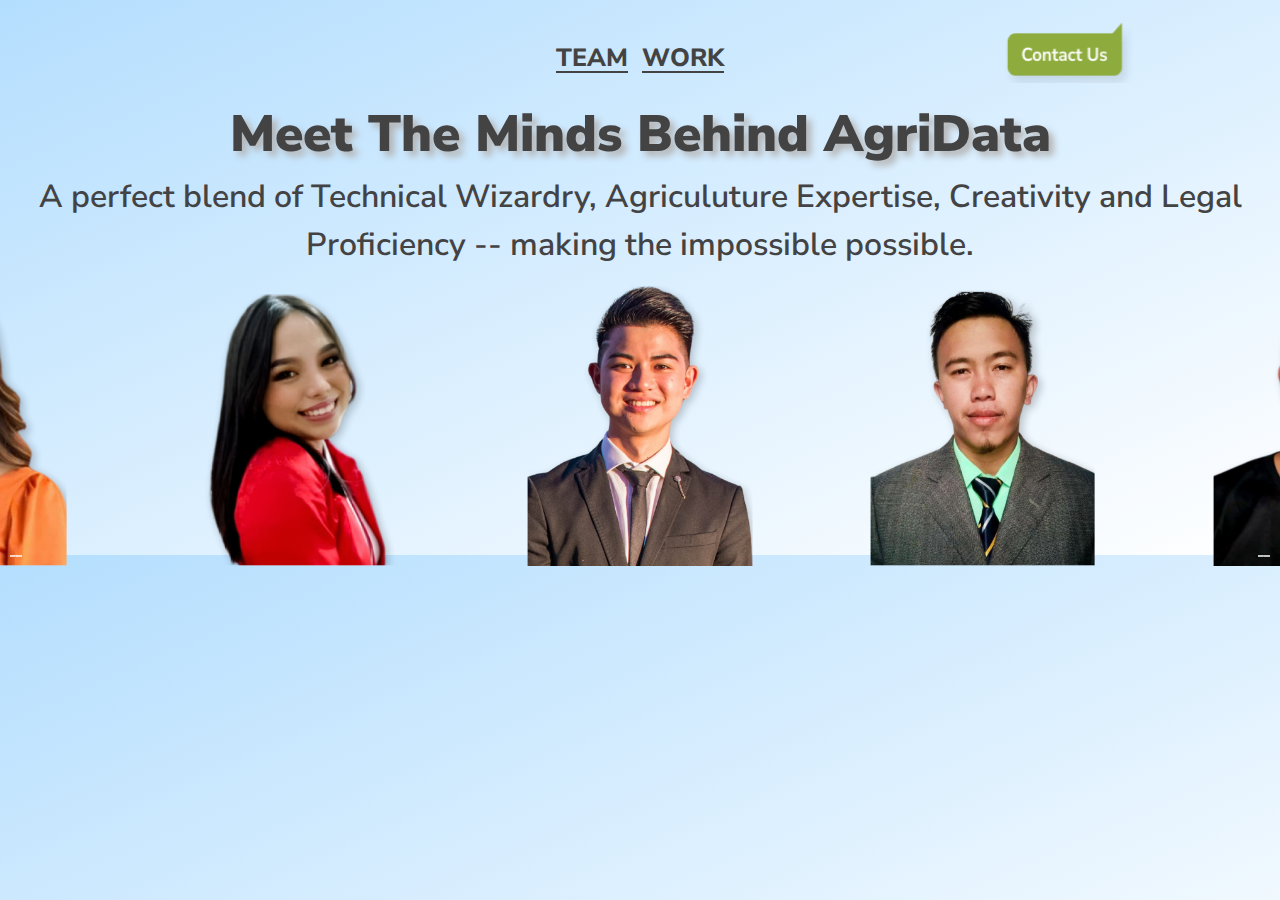
==== team.html @ 3b5f15b8 "Team Page half done" ====
<!DOCTYPE html>
<html lang="en">
  <head>
    <meta charset="UTF-8" />
    <meta http-equiv="X-UA-Compatible" content="IE=edge" />
    <meta name="viewport" content="width=device-width, initial-scale=1.0" />
    <title>AgriData Team Page</title>
    <link rel="preconnect" href="https://fonts.gstatic.com" />
    <link
      href="https://fonts.googleapis.com/css2?family=Nunito+Sans:ital,wght@0,200;0,300;0,400;0,600;0,700;0,800;0,900;1,200;1,300;1,400;1,600;1,700;1,800;1,900&display=swap"
      rel="stylesheet"
    />
    <link
      rel="stylesheet"
      href="https://maxcdn.bootstrapcdn.com/bootstrap/4.0.0/css/bootstrap.min.css"
      integrity="sha384-Gn5384xqQ1aoWXA+058RXPxPg6fy4IWvTNh0E263XmFcJlSAwiGgFAW/dAiS6JXm"
      crossorigin="anonymous"
    />
    <link rel="stylesheet" href="css/team.css" />
    <link rel="stylesheet" href="css/flickity.css" />
  </head>
  <body>
    <div class="header">
      <button class="col-2">
        <a href="index.html"
          ><img src="img/header/Agridata Logo 1.png" alt=""
        /></a>
      </button>
      <div class="tewohead" style="">
        <a href="">TEAM</a>
        <a href="work.html">WORK</a>
      </div>
      <button class="col-2">
        <img src="img/Header/Group 10.png" alt="" />
      </button>
    </div>
    <h1>Meet The Minds Behind AgriData</h1>
    <p>
      A perfect blend of Technical Wizardry, Agriculuture Expertise, Creativity
      and Legal Proficiency -- making the impossible possible.
    </p>
    <div class="carousel" data-flickity='{ "wrapAround": true }'>
      <div class="carousel-cell">
        <button><img src="img/Team/6 4.png" alt="" /></button>
      </div>
      <div class="carousel-cell">
        <button><img src="img/Team/2 7.png" alt="" /></button>
      </div>
      <div class="carousel-cell">
        <button><img src="img/Team/3 7.png" alt="" /></button>
      </div>
      <div class="carousel-cell">
        <button><img src="img/Team/4 6.png" alt="" /></button>
      </div>
      <div class="carousel-cell">
        <button><img src="img/Team/5 5 (1)_auto_x2.png" alt="" /></button>
      </div>
    </div>

    <script src="js/flickity.pkgd.js"></script>
    <script
      src="https://code.jquery.com/jquery-3.2.1.slim.min.js"
      integrity="sha384-KJ3o2DKtIkvYIK3UENzmM7KCkRr/rE9/Qpg6aAZGJwFDMVNA/GpGFF93hXpG5KkN"
      crossorigin="anonymous"
    ></script>
    <script
      src="https://cdnjs.cloudflare.com/ajax/libs/popper.js/1.12.9/umd/popper.min.js"
      integrity="sha384-ApNbgh9B+Y1QKtv3Rn7W3mgPxhU9K/ScQsAP7hUibX39j7fakFPskvXusvfa0b4Q"
      crossorigin="anonymous"
    ></script>
    <script
      src="https://maxcdn.bootstrapcdn.com/bootstrap/4.0.0/js/bootstrap.min.js"
      integrity="sha384-JZR6Spejh4U02d8jOt6vLEHfe/JQGiRRSQQxSfFWpi1MquVdAyjUar5+76PVCmYl"
      crossorigin="anonymous"
    ></script>
  </body>
</html>
---- css/team.css ----
body {
  font-family: "Nunito Sans";
  background-image: linear-gradient(to bottom right, #b4defe, white);
  color: #444344;
  display: flex;
  text-align: center;
  flex-direction: column;
}
.header {
  justify-content: space-between;
  display: flex;
  padding-left: 10%;
  padding-right: 10%;
  margin-top: 20px;
  margin-bottom: 20px;
}
.header button {
  border: transparent;
  background: transparent;
}
.header img {
  height: auto;
}
h1 {
  font-size: 2.8vw;
  font-weight: 900;
  color: #444344;
  text-shadow: 5px 5px 7px #b3b3b3;
}
h2 {
  font-weight: 900;
  text-shadow: 5px 5px 7px #b3b3b3;
  font-size: 2vw;
}
h3 {
  font-size: 1.5vw;
  font-weight: 600;
  color: #444344;
}
h4 {
  font-size: 1.4vw;
}
h5 {
  font-size: 2vw;
  font-weight: 600;
}
h6 {
  font-size: 1vw;
}
p {
  font-size: 1.3vw;
  font-weight: 600;
}
a {
  font-size: 25px;
  font-weight: 800;

  text-decoration: underline;
  text-underline-offset: 5px;
  color: #444344;
  padding-left: 5px;
  padding-right: 5px;
}
@media (max-width: 1800px) {
  h1 {
    font-size: 4vw;
  }
  h2 {
    font-size: 3.2vw;
  }
  h3 {
    font-size: 2.7vw;
  }
  h4 {
    font-size: 2.6vw;
  }
  h5 {
    font-size: 3.2vw;
  }
  h6 {
    font-size: 2.2vw;
  }
  p {
    font-size: 2.5vw;
  }
}
.tewohead {
  padding-top: 20px;
}
@media (max-width: 830px) {
  a {
    font-size: 2.5vw;
  }
  .tewohead {
    padding-top: 15px;
  }
}
@media (max-width: 650px) {
  a {
    font-size: 2.5vw;
  }
  .tewohead {
    padding-top: 5px;
  }
}
@media (max-width: 400px) {
  a {
    font-size: 2.5vw;
  }
  .tewohead {
    padding-top: 0px;
  }
}
@media (max-width: 998px) {
  .header {
    padding-right: 13%;
  }
  .header img {
    width: 150%;
  }
}
@media (max-width: 780px) {
  .header {
    padding-right: 10%;
  }
  .header img {
    width: 150%;
  }
}
@media (max-width: 600px) {
  .header {
    padding-right: 10%;
  }
  .header img {
    width: 170%;
  }
}
@media (max-width: 500px) {
  .header {
    padding-right: 10%;
  }
  .header img {
    width: 230%;
  }
}
@media (max-width: 400px) {
  .header {
    padding-right: 10%;
  }
  .header img {
    width: 270%;
  }
}
.carousel {
  background: transparent;
}

.carousel-cell {
  width: 26%;
  height: 30%;
  margin-right: 10px;
  background: transparent;
  border-radius: 5px;
  counter-increment: carousel-cell;
}

/* cell number */
.carousel-cell:before {
  display: block;
  text-align: center;
  content: counter();
  line-height: 300px;
  font-size: 80px;
  color: transparent;
}
.carousel-cell img {
  width: 70%;
}
.carousel-cell button {
  border: transparent;
  background: transparent;
}
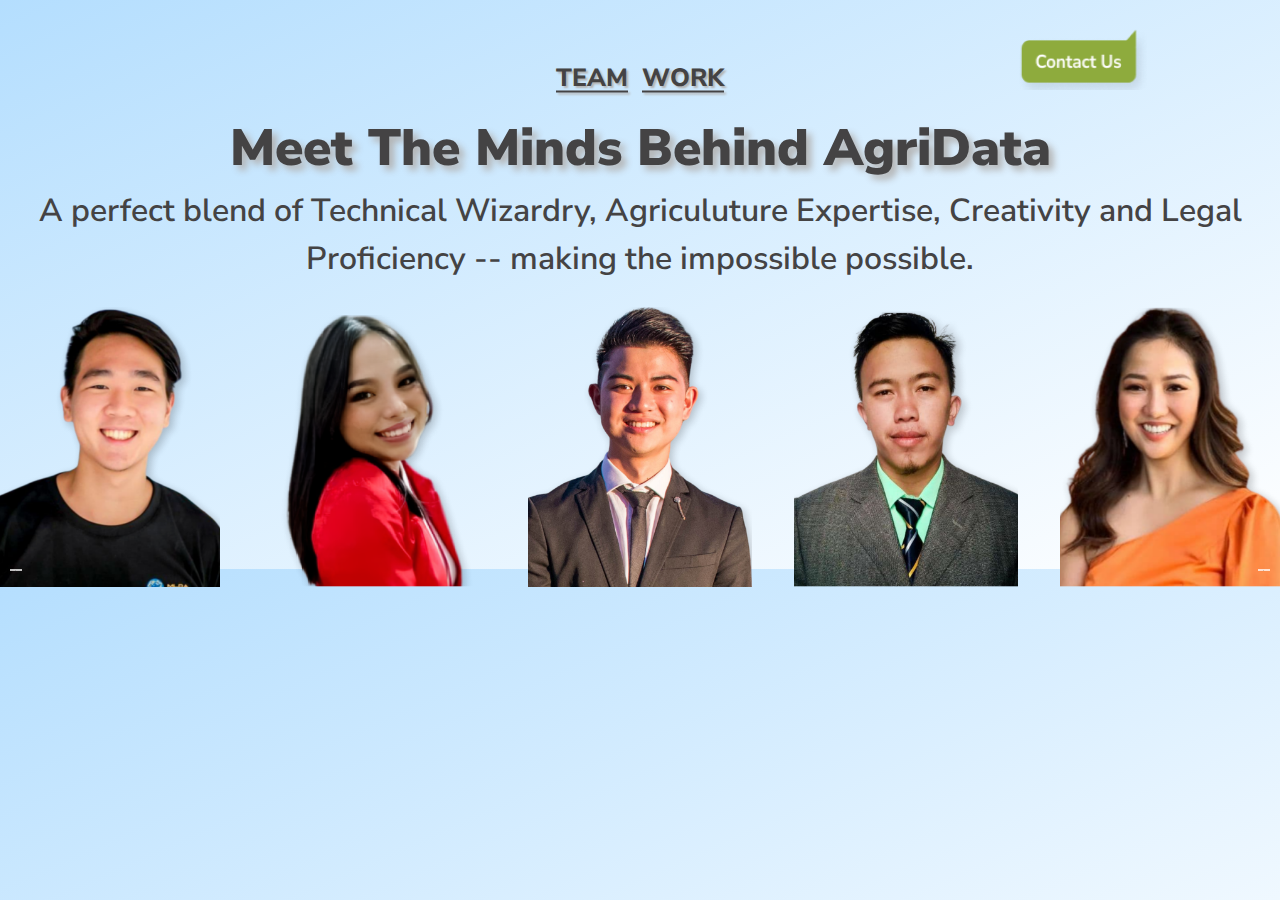
==== commit f3046dfc: "contact us modal left" ====
--- a/team.html
+++ b/team.html
@@ -21,16 +21,28 @@
   </head>
   <body>
     <div class="header">
-      <button class="col-2">
+      <button
+        type="button"
+        class="btn btn-info btn-lg"
+        data-toggle="modal"
+        data-target="#my"
+        class="col-2"
+      >
         <a href="index.html"
           ><img src="img/header/Agridata Logo 1.png" alt=""
         /></a>
       </button>
-      <div class="tewohead" style="">
-        <a href="">TEAM</a>
+      <div class="tewohead" style="col-6">
+        <a href="team.html">TEAM</a>
         <a href="work.html">WORK</a>
       </div>
-      <button class="col-2">
+      <button
+        type="button"
+        class="btn btn-info btn-lg"
+        data-toggle="modal"
+        data-target="#my"
+        class="col-2"
+      >
         <img src="img/Header/Group 10.png" alt="" />
       </button>
     </div>
@@ -39,24 +51,254 @@
       A perfect blend of Technical Wizardry, Agriculuture Expertise, Creativity
       and Legal Proficiency -- making the impossible possible.
     </p>
+    <div class="modal fade" id="my" role="dialog">
+      <div class="modal-dialog">
+        <!-- Modal content-->
+        <div class="modal-content">
+          <div class="modal-header">
+            <button type="button" class="close" data-dismiss="modal">
+              &times;
+            </button>
+          </div>
+          <div class="modal-body">
+            <div></div>
+            <h2></h2>
+            <h3></h3>
+            <p></p>
+            <p></p>
+          </div>
+          <div class="modal-footer">
+            <button type="button" class="btn btn-default" data-dismiss="modal">
+              Close
+            </button>
+          </div>
+        </div>
+      </div>
+    </div>
+    <div class="modal fade" id="myModal" role="dialog">
+      <div class="modal-dialog">
+        <!-- Modal content-->
+        <div class="modal-content">
+          <div class="modal-header">
+            <button type="button" class="close" data-dismiss="modal">
+              &times;
+            </button>
+          </div>
+          <div class="modal-body">
+            <div><img src="img/Team/6 4.png" alt="" /></div>
+            <h2>Matthew Johnny Kulai</h2>
+            <h3>Business and Brand Developer</h3>
+            <p>
+              Matthew is the founder of Hinsou Farm. Growing up in a humble home
+              surrounded by nature, Matt eventually found a passion for
+              agriculture and became a young agropreneur. He specializes in
+              organic produce and manages avocado, sacha inchi and ginger
+              plantation.
+            </p>
+            <p>
+              He also oversees a process centre for sacha inchi oil. Matt was a
+              graduate of Swansea University, with a Bachelor’s degree in
+              Materials Engineeering.
+            </p>
+          </div>
+          <div class="modal-footer">
+            <button type="button" class="btn btn-default" data-dismiss="modal">
+              Close
+            </button>
+          </div>
+        </div>
+      </div>
+    </div>
+    <div class="modal fade" id="myModa" role="dialog">
+      <div class="modal-dialog">
+        <!-- Modal content-->
+        <div class="modal-content">
+          <div class="modal-header">
+            <button type="button" class="close" data-dismiss="modal">
+              &times;
+            </button>
+          </div>
+          <div class="modal-body">
+            <div><img src="img/Team/2 7.png" alt="" /></div>
+            <h2>Mohd Nazri Bin Mohammad Ali</h2>
+            <h3>Operations Manager / PR</h3>
+            <p>
+              Nazri’s knowledge and skills in agriculture were influenced by
+              being a 3rd generation ginger planter starting off from his
+              grandparents. With this, he gained vast experiences with
+              traditional farming and grew his connections with people
+              especially other farmers, which is why he is suited as a lead in
+              ground operations.
+            </p>
+            <p>
+              He holds a credential in E-Business and has previously worked as a
+              manager for DJ Enterprise, a logistic company that delivers goods
+              around Sabah.
+            </p>
+          </div>
+          <div class="modal-footer">
+            <button type="button" class="btn btn-default" data-dismiss="modal">
+              Close
+            </button>
+          </div>
+        </div>
+      </div>
+    </div>
+    <div class="modal fade" id="myMod" role="dialog">
+      <div class="modal-dialog">
+        <!-- Modal content-->
+        <div class="modal-content">
+          <div class="modal-header">
+            <button type="button" class="close" data-dismiss="modal">
+              &times;
+            </button>
+          </div>
+          <div class="modal-body">
+            <div><img src="img/Team/4 6.png" alt="" /></div>
+            <h2>Marissa Johnny Kulai</h2>
+            <h3>Legal Advisor</h3>
+            <p>
+              With a degree in LLB (Hons) from UK and a Barrister-at-Law
+              (Lincoln’s Inn) (London), Marissa is currently working as a Legal
+              Assistant at J T Kulai and Co. Law Firm. She supports senior
+              partners with legal research, conduct client interviews and
+              document drafting. She is also aiding in both civil & criminal
+              cases. With her legal expertise, she is a big support for managing
+              AriData’s legal concerns.
+            </p>
+            <p>
+              Marissa is one of the owners of Heart Bit E-ECP, a heart treatment
+              centre.
+            </p>
+          </div>
+          <div class="modal-footer">
+            <button type="button" class="btn btn-default" data-dismiss="modal">
+              Close
+            </button>
+          </div>
+        </div>
+      </div>
+    </div>
+    <div class="modal fade" id="myMo" role="dialog">
+      <div class="modal-dialog">
+        <!-- Modal content-->
+        <div class="modal-content">
+          <div class="modal-header">
+            <button type="button" class="close" data-dismiss="modal">
+              &times;
+            </button>
+          </div>
+          <div class="modal-body">
+            <div><img src="img/Team/3 7.png" alt="" /></div>
+            <h2>Jun Kaih Wong</h2>
+            <h3>Full Stack Developer</h3>
+            <p>
+              Currently studying as a 3rd year student in the one of the world’s
+              reputable universities, Nanyang Technological University
+              Singapore, Jun Kaih’s tech skills are showcased in AgriData’s app.
+            </p>
+            <p>
+              With a degree in Electrical and Electronics Engineering, he is the
+              Head of Operations at Machine Learning and Data Analytics@EEE at
+              present. He had also built a robotic systems at Garage@EEE,
+              Automation and Innovation Intern at Bollore Logistics and
+              Transport.
+            </p>
+          </div>
+          <div class="modal-footer">
+            <button type="button" class="btn btn-default" data-dismiss="modal">
+              Close
+            </button>
+          </div>
+        </div>
+      </div>
+    </div>
+    <div class="modal fade" id="myM" role="dialog">
+      <div class="modal-dialog">
+        <!-- Modal content-->
+        <div class="modal-content">
+          <div class="modal-header">
+            <button type="button" class="close" data-dismiss="modal">
+              &times;
+            </button>
+          </div>
+          <div class="modal-body">
+            <div><img src="img/Team/5 5 (1)_auto_x2.png" alt="" /></div>
+            <h2>Natasha Granada</h2>
+            <h3>UI/UX Designer, Social Media Manager</h3>
+            <p>
+              Having a passion for arts ever since she was a kid, Natasha
+              fully-immersed herself in digital arts through doing Social Media
+              Management as her business. Graphic designing, Logo-making,
+              website designing, content creation -- she does it all. Her
+              creativity skills also contributes to Agridata through her UI/UX
+              Designer role.
+            </p>
+            <p>
+              Her previous job was in the aviation industry, worked as a flight
+              attendant for almost 6 years.
+            </p>
+          </div>
+          <div class="modal-footer">
+            <button type="button" class="btn btn-default" data-dismiss="modal">
+              Close
+            </button>
+          </div>
+        </div>
+      </div>
+    </div>
     <div class="carousel" data-flickity='{ "wrapAround": true }'>
       <div class="carousel-cell">
-        <button><img src="img/Team/6 4.png" alt="" /></button>
-      </div>
-      <div class="carousel-cell">
-        <button><img src="img/Team/2 7.png" alt="" /></button>
-      </div>
-      <div class="carousel-cell">
-        <button><img src="img/Team/3 7.png" alt="" /></button>
-      </div>
-      <div class="carousel-cell">
-        <button><img src="img/Team/4 6.png" alt="" /></button>
-      </div>
-      <div class="carousel-cell">
-        <button><img src="img/Team/5 5 (1)_auto_x2.png" alt="" /></button>
-      </div>
-    </div>
-
+        <button
+          type="button"
+          class="btn btn-info btn-lg"
+          data-toggle="modal"
+          data-target="#myModal"
+        >
+          <img src="img/Team/6 4.png" alt="" />
+        </button>
+      </div>
+      <div class="carousel-cell">
+        <button
+          type="button"
+          class="btn btn-info btn-lg"
+          data-toggle="modal"
+          data-target="#myModa"
+        >
+          <img src="img/Team/2 7.png" alt="" />
+        </button>
+      </div>
+      <div class="carousel-cell">
+        <button
+          type="button"
+          class="btn btn-info btn-lg"
+          data-toggle="modal"
+          data-target="#myMod"
+        >
+          <img src="img/Team/4 6.png" alt="" />
+        </button>
+      </div>
+      <div class="carousel-cell">
+        <button
+          type="button"
+          class="btn btn-info btn-lg"
+          data-toggle="modal"
+          data-target="#myMo"
+        >
+          <img src="img/Team/3 7.png" alt="" />
+        </button>
+      </div>
+      <div class="carousel-cell">
+        <button
+          type="button"
+          class="btn btn-info btn-lg"
+          data-toggle="modal"
+          data-target="#myM"
+        >
+          <img src="img/Team/5 5 (1)_auto_x2.png" alt="" />
+        </button>
+      </div>
+    </div>
     <script src="js/flickity.pkgd.js"></script>
     <script
       src="https://code.jquery.com/jquery-3.2.1.slim.min.js"
--- a/css/team.css
+++ b/css/team.css
@@ -31,11 +31,12 @@
   font-weight: 900;
   text-shadow: 5px 5px 7px #b3b3b3;
   font-size: 2vw;
+  color: black;
 }
 h3 {
   font-size: 1.5vw;
   font-weight: 600;
-  color: #444344;
+  color: #8eab3d;
 }
 h4 {
   font-size: 1.4vw;
@@ -60,6 +61,20 @@
   color: #444344;
   padding-left: 5px;
   padding-right: 5px;
+  text-shadow: 2px 2px 2px #b3b3b3;
+}
+a:hover {
+  color: #444344;
+}
+@media (max-width: 1800px) {
+  .header .btn {
+    width: 15%;
+  }
+}
+@media (max-width: 1800px) {
+  .header .tewohead {
+    transform: translateY(25%);
+  }
 }
 @media (max-width: 1800px) {
   h1 {
@@ -156,7 +171,7 @@
 }
 
 .carousel-cell {
-  width: 26%;
+  width: 20%;
   height: 30%;
   margin-right: 10px;
   background: transparent;
@@ -174,9 +189,50 @@
   color: transparent;
 }
 .carousel-cell img {
-  width: 70%;
+  width: 100%;
 }
 .carousel-cell button {
   border: transparent;
   background: transparent;
 }
+.carousel-cell button:hover {
+  background: transparent;
+}
+.carousel-cell:hover {
+  background: transparent;
+}
+.btn:hover {
+  background: transparent;
+}
+.modal-content {
+  background: #b4defe;
+  width: 150%;
+  left: -25%;
+}
+
+@media (max-width: 800px) {
+  .modal-content {
+    width: 100%;
+
+    left: 4%;
+  }
+  .modal-content img {
+    width: 70%;
+  }
+}
+@media (max-width: 600px) {
+  .carousel-cell {
+    width: 40%;
+  }
+  .carousel-cell img {
+    width: 100%;
+  }
+  .modal-content {
+    width: 80%;
+
+    left: 10%;
+  }
+  .modal-content img {
+    width: 50%;
+  }
+}
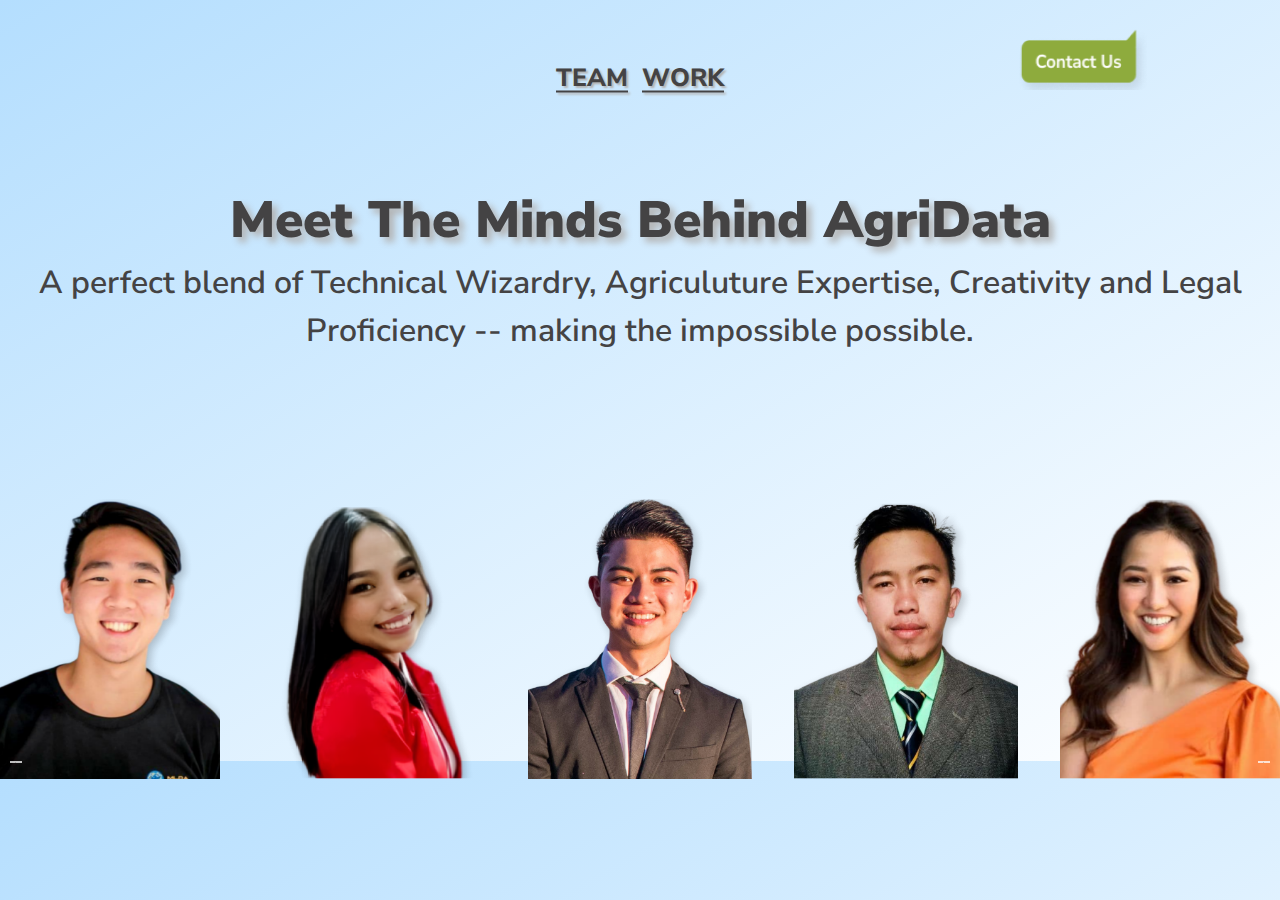
==== commit 059e4c27: "Ig Embed left" ====
--- a/team.html
+++ b/team.html
@@ -46,11 +46,19 @@
         <img src="img/Header/Group 10.png" alt="" />
       </button>
     </div>
+    <br />
+    <br />
+    <br />
     <h1>Meet The Minds Behind AgriData</h1>
     <p>
       A perfect blend of Technical Wizardry, Agriculuture Expertise, Creativity
       and Legal Proficiency -- making the impossible possible.
     </p>
+    <br />
+    <br />
+    <br />
+    <br />
+    <br />
     <div class="modal fade" id="my" role="dialog">
       <div class="modal-dialog">
         <!-- Modal content-->
@@ -60,12 +68,52 @@
               &times;
             </button>
           </div>
-          <div class="modal-body">
-            <div></div>
-            <h2></h2>
-            <h3></h3>
-            <p></p>
-            <p></p>
+          <div
+            style="
+              background-color: white;
+              width: 130%;
+              left: -15%;
+              border-radius: 20px;
+              box-shadow: 2px 2px 4px #b3b3b3;
+            "
+            class="modal-body"
+          >
+            <div style="text-align: left">
+              <h2 style="color: #8eab3d">HELLO THERE!</h2>
+              <p>We care about MAKING AN IMPACT and we care about YOU!</p>
+            </div>
+            <div style="text-align: left; flex-direction: row; display: flex">
+              <div style="width: 50%; padding: 1%">
+                <h3>Join for Internship</h3>
+                <p>
+                  Send us your CV and we’ll let you know how you can contribute
+                  to AgriData making the change
+                </p>
+                <p>people@agridataportal .com</p>
+              </div>
+              <div style="width: 50%; padding: 1%">
+                <h3>Any inquiries?</h3>
+                <p>
+                  For any questions, feedbacks or anything you want to tell us,
+                  don’t hesitate to contact us here!
+                </p>
+                <div style="width: 20%">
+                  <p>contactus@agridataportal .com</p>
+                </div>
+              </div>
+            </div>
+            <div
+              style="
+                display: flex;
+                flex-direction: row;
+                justify-content: space-between;
+              "
+              class="container .imgr"
+            >
+              <a href=""><img src="img/Group 113.png" alt="" /></a>
+              <a href=""><img src="img/Group 111.png" alt="" /></a>
+              <a href=""><img src="img/Group 109.png" alt="" /></a>
+            </div>
           </div>
           <div class="modal-footer">
             <button type="button" class="btn btn-default" data-dismiss="modal">
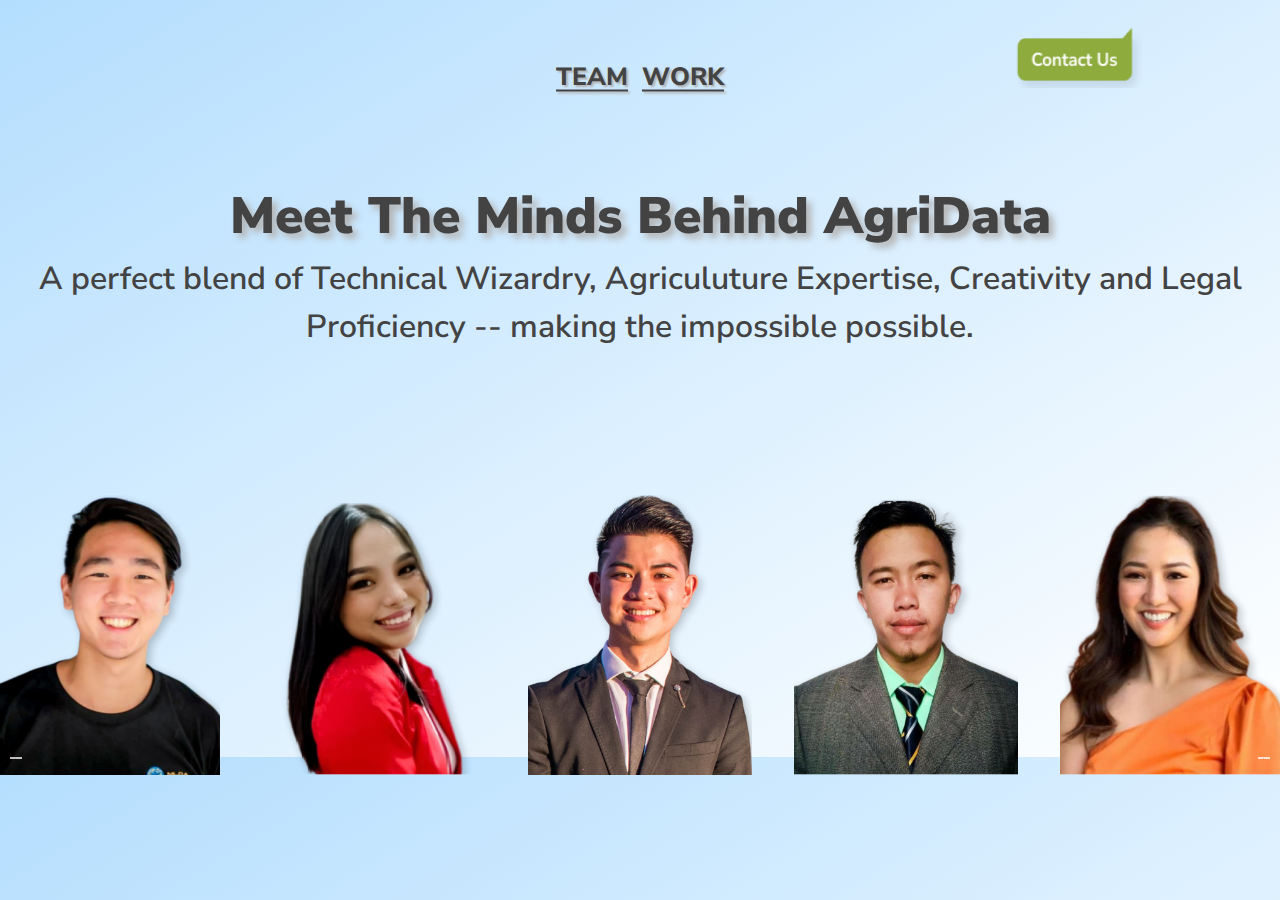
==== commit 22a58009: "trial" ====
--- a/team.html
+++ b/team.html
@@ -1,367 +1,320 @@
 <!DOCTYPE html>
 <html lang="en">
-  <head>
-    <meta charset="UTF-8" />
-    <meta http-equiv="X-UA-Compatible" content="IE=edge" />
-    <meta name="viewport" content="width=device-width, initial-scale=1.0" />
-    <title>AgriData Team Page</title>
-    <link rel="preconnect" href="https://fonts.gstatic.com" />
-    <link
-      href="https://fonts.googleapis.com/css2?family=Nunito+Sans:ital,wght@0,200;0,300;0,400;0,600;0,700;0,800;0,900;1,200;1,300;1,400;1,600;1,700;1,800;1,900&display=swap"
-      rel="stylesheet"
-    />
-    <link
-      rel="stylesheet"
-      href="https://maxcdn.bootstrapcdn.com/bootstrap/4.0.0/css/bootstrap.min.css"
-      integrity="sha384-Gn5384xqQ1aoWXA+058RXPxPg6fy4IWvTNh0E263XmFcJlSAwiGgFAW/dAiS6JXm"
-      crossorigin="anonymous"
-    />
-    <link rel="stylesheet" href="css/team.css" />
-    <link rel="stylesheet" href="css/flickity.css" />
-  </head>
-  <body>
-    <div class="header">
-      <button
-        type="button"
-        class="btn btn-info btn-lg"
-        data-toggle="modal"
-        data-target="#my"
-        class="col-2"
-      >
-        <a href="index.html"
-          ><img src="img/header/Agridata Logo 1.png" alt=""
-        /></a>
-      </button>
-      <div class="tewohead" style="col-6">
-        <a href="team.html">TEAM</a>
-        <a href="work.html">WORK</a>
-      </div>
-      <button
-        type="button"
-        class="btn btn-info btn-lg"
-        data-toggle="modal"
-        data-target="#my"
-        class="col-2"
-      >
-        <img src="img/Header/Group 10.png" alt="" />
-      </button>
-    </div>
-    <br />
-    <br />
-    <br />
-    <h1>Meet The Minds Behind AgriData</h1>
-    <p>
-      A perfect blend of Technical Wizardry, Agriculuture Expertise, Creativity
-      and Legal Proficiency -- making the impossible possible.
-    </p>
-    <br />
-    <br />
-    <br />
-    <br />
-    <br />
-    <div class="modal fade" id="my" role="dialog">
-      <div class="modal-dialog">
-        <!-- Modal content-->
-        <div class="modal-content">
-          <div class="modal-header">
-            <button type="button" class="close" data-dismiss="modal">
-              &times;
-            </button>
-          </div>
-          <div
-            style="
+
+<head>
+  <meta charset="UTF-8" />
+  <meta http-equiv="X-UA-Compatible" content="IE=edge" />
+  <meta name="viewport" content="width=device-width, initial-scale=1.0" />
+  <title>AgriData Team Page</title>
+  <link rel="preconnect" href="https://fonts.gstatic.com" />
+  <link
+    href="https://fonts.googleapis.com/css2?family=Nunito+Sans:ital,wght@0,200;0,300;0,400;0,600;0,700;0,800;0,900;1,200;1,300;1,400;1,600;1,700;1,800;1,900&display=swap"
+    rel="stylesheet" />
+  <link rel="stylesheet" href="https://maxcdn.bootstrapcdn.com/bootstrap/4.0.0/css/bootstrap.min.css"
+    integrity="sha384-Gn5384xqQ1aoWXA+058RXPxPg6fy4IWvTNh0E263XmFcJlSAwiGgFAW/dAiS6JXm" crossorigin="anonymous" />
+  <link rel="stylesheet" href="css/team.css" />
+  <link rel="stylesheet" href="css/flickity.css" />
+</head>
+
+<body>
+  <div class="header">
+    <button type="button" class="btn" data-toggle="modal" data-target="#my" class="col-2">
+      <a href="index.html"><img src="img/header/Agridata Logo 1.png" alt="" /></a>
+    </button>
+    <div class="tewohead" style="col-6">
+      <a href="team.html">TEAM</a>
+      <a href="work.html">WORK</a>
+    </div>
+    <button type="button" class="btn" data-toggle="modal" data-target="#my" class="col-2">
+      <img src="img/Header/Group 10.png" alt="" />
+    </button>
+  </div>
+  <br />
+  <br />
+  <br />
+  <h1>Meet The Minds Behind AgriData</h1>
+  <p>
+    A perfect blend of Technical Wizardry, Agriculuture Expertise, Creativity
+    and Legal Proficiency -- making the impossible possible.
+  </p>
+  <br />
+  <br />
+  <br />
+  <br />
+  <br />
+  <div class="modal fade" id="my" role="dialog">
+    <div class="modal-dialog">
+      <!-- Modal content-->
+      <div class="modal-content">
+        <div class="modal-header">
+          <button style="
+                border-radius: 100px;
+                transform: translateY(115%);
+                z-index: 1;
+              " type="button" class="close" data-dismiss="modal">
+            &times;
+          </button>
+        </div>
+        <div style="
               background-color: white;
               width: 130%;
               left: -15%;
               border-radius: 20px;
               box-shadow: 2px 2px 4px #b3b3b3;
-            "
-            class="modal-body"
-          >
-            <div style="text-align: left">
-              <h2 style="color: #8eab3d">HELLO THERE!</h2>
-              <p>We care about MAKING AN IMPACT and we care about YOU!</p>
+            " class="modal-body">
+          <div style="text-align: left">
+            <h2 style="color: #8eab3d">HELLO THERE!</h2>
+            <p>We care about MAKING AN IMPACT and we care about YOU!</p>
+          </div>
+          <div style="text-align: left; flex-direction: row; display: flex">
+            <div style="width: 50%; padding: 1%">
+              <h3>Join for Internship</h3>
+              <p>
+                Send us your CV and we’ll let you know how you can contribute
+                to AgriData making the change
+              </p>
+              <p>people@agridataportal .com</p>
             </div>
-            <div style="text-align: left; flex-direction: row; display: flex">
-              <div style="width: 50%; padding: 1%">
-                <h3>Join for Internship</h3>
-                <p>
-                  Send us your CV and we’ll let you know how you can contribute
-                  to AgriData making the change
-                </p>
-                <p>people@agridataportal .com</p>
-              </div>
-              <div style="width: 50%; padding: 1%">
-                <h3>Any inquiries?</h3>
-                <p>
-                  For any questions, feedbacks or anything you want to tell us,
-                  don’t hesitate to contact us here!
-                </p>
-                <div style="width: 20%">
-                  <p>contactus@agridataportal .com</p>
-                </div>
+            <div style="width: 50%; padding: 1%">
+              <h3>Any inquiries?</h3>
+              <p>
+                For any questions, feedbacks or anything you want to tell us,
+                don’t hesitate to contact us here!
+              </p>
+              <div style="width: 20%">
+                <p>contactus@agridataportal .com</p>
               </div>
             </div>
-            <div
-              style="
+          </div>
+          <div style="
                 display: flex;
                 flex-direction: row;
                 justify-content: space-between;
-              "
-              class="container .imgr"
-            >
-              <a href=""><img src="img/Group 113.png" alt="" /></a>
-              <a href=""><img src="img/Group 111.png" alt="" /></a>
-              <a href=""><img src="img/Group 109.png" alt="" /></a>
-            </div>
+              " class="imgr">
+            <a href=""><img src="img/Group 113.png" alt="" /></a>
+            <a href=""><img src="img/Group 111.png" alt="" /></a>
+            <a href=""><img src="img/Group 109.png" alt="" /></a>
           </div>
-          <div class="modal-footer">
-            <button type="button" class="btn btn-default" data-dismiss="modal">
-              Close
-            </button>
-          </div>
-        </div>
-      </div>
-    </div>
-    <div class="modal fade" id="myModal" role="dialog">
-      <div class="modal-dialog">
-        <!-- Modal content-->
-        <div class="modal-content">
-          <div class="modal-header">
-            <button type="button" class="close" data-dismiss="modal">
-              &times;
-            </button>
-          </div>
-          <div class="modal-body">
-            <div><img src="img/Team/6 4.png" alt="" /></div>
-            <h2>Matthew Johnny Kulai</h2>
-            <h3>Business and Brand Developer</h3>
-            <p>
-              Matthew is the founder of Hinsou Farm. Growing up in a humble home
-              surrounded by nature, Matt eventually found a passion for
-              agriculture and became a young agropreneur. He specializes in
-              organic produce and manages avocado, sacha inchi and ginger
-              plantation.
-            </p>
-            <p>
-              He also oversees a process centre for sacha inchi oil. Matt was a
-              graduate of Swansea University, with a Bachelor’s degree in
-              Materials Engineeering.
-            </p>
-          </div>
-          <div class="modal-footer">
-            <button type="button" class="btn btn-default" data-dismiss="modal">
-              Close
-            </button>
-          </div>
-        </div>
-      </div>
-    </div>
-    <div class="modal fade" id="myModa" role="dialog">
-      <div class="modal-dialog">
-        <!-- Modal content-->
-        <div class="modal-content">
-          <div class="modal-header">
-            <button type="button" class="close" data-dismiss="modal">
-              &times;
-            </button>
-          </div>
-          <div class="modal-body">
-            <div><img src="img/Team/2 7.png" alt="" /></div>
-            <h2>Mohd Nazri Bin Mohammad Ali</h2>
-            <h3>Operations Manager / PR</h3>
-            <p>
-              Nazri’s knowledge and skills in agriculture were influenced by
-              being a 3rd generation ginger planter starting off from his
-              grandparents. With this, he gained vast experiences with
-              traditional farming and grew his connections with people
-              especially other farmers, which is why he is suited as a lead in
-              ground operations.
-            </p>
-            <p>
-              He holds a credential in E-Business and has previously worked as a
-              manager for DJ Enterprise, a logistic company that delivers goods
-              around Sabah.
-            </p>
-          </div>
-          <div class="modal-footer">
-            <button type="button" class="btn btn-default" data-dismiss="modal">
-              Close
-            </button>
-          </div>
-        </div>
-      </div>
-    </div>
-    <div class="modal fade" id="myMod" role="dialog">
-      <div class="modal-dialog">
-        <!-- Modal content-->
-        <div class="modal-content">
-          <div class="modal-header">
-            <button type="button" class="close" data-dismiss="modal">
-              &times;
-            </button>
-          </div>
-          <div class="modal-body">
-            <div><img src="img/Team/4 6.png" alt="" /></div>
-            <h2>Marissa Johnny Kulai</h2>
-            <h3>Legal Advisor</h3>
-            <p>
-              With a degree in LLB (Hons) from UK and a Barrister-at-Law
-              (Lincoln’s Inn) (London), Marissa is currently working as a Legal
-              Assistant at J T Kulai and Co. Law Firm. She supports senior
-              partners with legal research, conduct client interviews and
-              document drafting. She is also aiding in both civil & criminal
-              cases. With her legal expertise, she is a big support for managing
-              AriData’s legal concerns.
-            </p>
-            <p>
-              Marissa is one of the owners of Heart Bit E-ECP, a heart treatment
-              centre.
-            </p>
-          </div>
-          <div class="modal-footer">
-            <button type="button" class="btn btn-default" data-dismiss="modal">
-              Close
-            </button>
-          </div>
-        </div>
-      </div>
-    </div>
-    <div class="modal fade" id="myMo" role="dialog">
-      <div class="modal-dialog">
-        <!-- Modal content-->
-        <div class="modal-content">
-          <div class="modal-header">
-            <button type="button" class="close" data-dismiss="modal">
-              &times;
-            </button>
-          </div>
-          <div class="modal-body">
-            <div><img src="img/Team/3 7.png" alt="" /></div>
-            <h2>Jun Kaih Wong</h2>
-            <h3>Full Stack Developer</h3>
-            <p>
-              Currently studying as a 3rd year student in the one of the world’s
-              reputable universities, Nanyang Technological University
-              Singapore, Jun Kaih’s tech skills are showcased in AgriData’s app.
-            </p>
-            <p>
-              With a degree in Electrical and Electronics Engineering, he is the
-              Head of Operations at Machine Learning and Data Analytics@EEE at
-              present. He had also built a robotic systems at Garage@EEE,
-              Automation and Innovation Intern at Bollore Logistics and
-              Transport.
-            </p>
-          </div>
-          <div class="modal-footer">
-            <button type="button" class="btn btn-default" data-dismiss="modal">
-              Close
-            </button>
-          </div>
-        </div>
-      </div>
-    </div>
-    <div class="modal fade" id="myM" role="dialog">
-      <div class="modal-dialog">
-        <!-- Modal content-->
-        <div class="modal-content">
-          <div class="modal-header">
-            <button type="button" class="close" data-dismiss="modal">
-              &times;
-            </button>
-          </div>
-          <div class="modal-body">
-            <div><img src="img/Team/5 5 (1)_auto_x2.png" alt="" /></div>
-            <h2>Natasha Granada</h2>
-            <h3>UI/UX Designer, Social Media Manager</h3>
-            <p>
-              Having a passion for arts ever since she was a kid, Natasha
-              fully-immersed herself in digital arts through doing Social Media
-              Management as her business. Graphic designing, Logo-making,
-              website designing, content creation -- she does it all. Her
-              creativity skills also contributes to Agridata through her UI/UX
-              Designer role.
-            </p>
-            <p>
-              Her previous job was in the aviation industry, worked as a flight
-              attendant for almost 6 years.
-            </p>
-          </div>
-          <div class="modal-footer">
-            <button type="button" class="btn btn-default" data-dismiss="modal">
-              Close
-            </button>
-          </div>
-        </div>
-      </div>
-    </div>
-    <div class="carousel" data-flickity='{ "wrapAround": true }'>
-      <div class="carousel-cell">
-        <button
-          type="button"
-          class="btn btn-info btn-lg"
-          data-toggle="modal"
-          data-target="#myModal"
-        >
-          <img src="img/Team/6 4.png" alt="" />
-        </button>
-      </div>
-      <div class="carousel-cell">
-        <button
-          type="button"
-          class="btn btn-info btn-lg"
-          data-toggle="modal"
-          data-target="#myModa"
-        >
-          <img src="img/Team/2 7.png" alt="" />
-        </button>
-      </div>
-      <div class="carousel-cell">
-        <button
-          type="button"
-          class="btn btn-info btn-lg"
-          data-toggle="modal"
-          data-target="#myMod"
-        >
-          <img src="img/Team/4 6.png" alt="" />
-        </button>
-      </div>
-      <div class="carousel-cell">
-        <button
-          type="button"
-          class="btn btn-info btn-lg"
-          data-toggle="modal"
-          data-target="#myMo"
-        >
-          <img src="img/Team/3 7.png" alt="" />
-        </button>
-      </div>
-      <div class="carousel-cell">
-        <button
-          type="button"
-          class="btn btn-info btn-lg"
-          data-toggle="modal"
-          data-target="#myM"
-        >
-          <img src="img/Team/5 5 (1)_auto_x2.png" alt="" />
-        </button>
-      </div>
-    </div>
-    <script src="js/flickity.pkgd.js"></script>
-    <script
-      src="https://code.jquery.com/jquery-3.2.1.slim.min.js"
-      integrity="sha384-KJ3o2DKtIkvYIK3UENzmM7KCkRr/rE9/Qpg6aAZGJwFDMVNA/GpGFF93hXpG5KkN"
-      crossorigin="anonymous"
-    ></script>
-    <script
-      src="https://cdnjs.cloudflare.com/ajax/libs/popper.js/1.12.9/umd/popper.min.js"
-      integrity="sha384-ApNbgh9B+Y1QKtv3Rn7W3mgPxhU9K/ScQsAP7hUibX39j7fakFPskvXusvfa0b4Q"
-      crossorigin="anonymous"
-    ></script>
-    <script
-      src="https://maxcdn.bootstrapcdn.com/bootstrap/4.0.0/js/bootstrap.min.js"
-      integrity="sha384-JZR6Spejh4U02d8jOt6vLEHfe/JQGiRRSQQxSfFWpi1MquVdAyjUar5+76PVCmYl"
-      crossorigin="anonymous"
-    ></script>
-  </body>
-</html>
+        </div>
+        <div class="modal-footer"></div>
+      </div>
+    </div>
+  </div>
+  <div class="modal fade" id="myModal" role="dialog">
+    <div class="modal-dialog">
+      <!-- Modal content-->
+      <div class="modal-content">
+        <div class="modal-header">
+          <button style="
+                background-color: #b4defe;
+                border-radius: 100px;
+                transform: translateY(115%);
+                z-index: 1;
+              " type="button" class="close" data-dismiss="modal">
+            &times;
+          </button>
+        </div>
+        <div style="background-color: #b4defe; border-radius: 10px" class="modal-body">
+          <div><img src="img/Team/6 4.png" alt="" /></div><br>
+          <h2>Matthew Johnny Kulai</h2>
+          <h3 style="color: #8eab3d;">Business and Brand Developer</h3>
+          <p>
+            Matthew is the founder of Hinsou Farm. Growing up in a humble home
+            surrounded by nature, Matt eventually found a passion for
+            agriculture and became a young agropreneur. He specializes in
+            organic produce and manages avocado, sacha inchi and ginger
+            plantation.
+          </p>
+          <p>
+            He also oversees a process centre for sacha inchi oil. Matt was a
+            graduate of Swansea University, with a Bachelor’s degree in
+            Materials Engineeering.
+          </p>
+        </div>
+      </div>
+    </div>
+  </div>
+  <div class="modal fade" id="myModa" role="dialog">
+    <div class="modal-dialog">
+      <!-- Modal content-->
+      <div class="modal-content">
+        <div class="modal-header">
+          <button style="
+            background-color: #b4defe;
+            border-radius: 100px;
+            transform: translateY(115%);
+            z-index: 1;
+          " type="button" class="close" data-dismiss="modal">
+            &times;
+          </button>
+        </div>
+        <div style="background-color: #b4defe; border-radius: 10px" class="modal-body">
+          <div><img src="img/Team/2 7.png" alt="" /></div><br>
+          <h2>Mohd Nazri Bin Mohammad Ali</h2>
+          <h3 style="color: #8eab3d;">Operations Manager / PR</h3>
+          <p>
+            Nazri’s knowledge and skills in agriculture were influenced by
+            being a 3rd generation ginger planter starting off from his
+            grandparents. With this, he gained vast experiences with
+            traditional farming and grew his connections with people
+            especially other farmers, which is why he is suited as a lead in
+            ground operations.
+          </p>
+          <p>
+            He holds a credential in E-Business and has previously worked as a
+            manager for DJ Enterprise, a logistic company that delivers goods
+            around Sabah.
+          </p>
+        </div>
+
+      </div>
+    </div>
+  </div>
+  </div>
+  <div class="modal fade" id="myMod" role="dialog">
+    <div class="modal-dialog">
+      <!-- Modal content-->
+      <div class="modal-content">
+        <div class="modal-header">
+          <button style="
+            background-color: #b4defe;
+            border-radius: 100px;
+            transform: translateY(115%);
+            z-index: 1;
+          " type="button" class="close" data-dismiss="modal">
+            &times;
+          </button>
+        </div>
+        <div style="background-color: #b4defe; border-radius: 10px" class="modal-body">
+          <div><img src="img/Team/4 6.png" alt="" /></div><br>
+          <h2>Marissa Johnny Kulai</h2>
+          <h3 style="color: #8eab3d;">Legal Advisor</h3>
+          <p>
+            With a degree in LLB (Hons) from UK and a Barrister-at-Law
+            (Lincoln’s Inn) (London), Marissa is currently working as a Legal
+            Assistant at J T Kulai and Co. Law Firm. She supports senior
+            partners with legal research, conduct client interviews and
+            document drafting. She is also aiding in both civil & criminal
+            cases. With her legal expertise, she is a big support for managing
+            AriData’s legal concerns.
+          </p>
+          <p>
+            Marissa is one of the owners of Heart Bit E-ECP, a heart treatment
+            centre.
+          </p>
+        </div>
+
+      </div>
+    </div>
+  </div>
+  <div class="modal fade" id="myMo" role="dialog">
+    <div class="modal-dialog">
+      <!-- Modal content-->
+      <div class="modal-content">
+        <div class="modal-header">
+          <button style="
+            background-color: #b4defe;
+            border-radius: 100px;
+            transform: translateY(115%);
+            z-index: 1;
+          " type="button" class="close" data-dismiss="modal">
+            &times;
+          </button>
+        </div>
+        <div style="background-color: #b4defe; border-radius: 10px" class="modal-body">
+          <div><img src="img/Team/3 7.png" alt="" /></div><br>
+          <h2>Jun Kaih Wong</h2>
+          <h3 style="color: #8eab3d;">Full Stack Developer</h3>
+          <p>
+            Currently studying as a 3rd year student in the one of the world’s
+            reputable universities, Nanyang Technological University
+            Singapore, Jun Kaih’s tech skills are showcased in AgriData’s app.
+          </p>
+          <p>
+            With a degree in Electrical and Electronics Engineering, he is the
+            Head of Operations at Machine Learning and Data Analytics@EEE at
+            present. He had also built a robotic systems at Garage@EEE,
+            Automation and Innovation Intern at Bollore Logistics and
+            Transport.
+          </p>
+        </div>
+
+      </div>
+    </div>
+  </div>
+  <div class="modal fade" id="myM" role="dialog">
+    <div class="modal-dialog">
+      <!-- Modal content-->
+      <div class="modal-content">
+        <div class="modal-header">
+          <button style="
+            background-color: #b4defe;
+            border-radius: 100px;
+            transform: translateY(115%);
+            z-index: 1;
+          " type="button" class="close" data-dismiss="modal">
+            &times;
+          </button>
+        </div>
+        <div style="background-color: #b4defe; border-radius: 10px" class="modal-body">
+          <div><img src="img/Team/5 5 (1)_auto_x2.png" alt="" /></div><br>
+          <h2>Natasha Granada</h2>
+          <h3 style="color: #8eab3d;">UI/UX Designer, Social Media Manager</h3>
+          <p>
+            Having a passion for arts ever since she was a kid, Natasha
+            fully-immersed herself in digital arts through doing Social Media
+            Management as her business. Graphic designing, Logo-making,
+            website designing, content creation -- she does it all. Her
+            creativity skills also contributes to Agridata through her UI/UX
+            Designer role.
+          </p>
+          <p>
+            Her previous job was in the aviation industry, worked as a flight
+            attendant for almost 6 years.
+          </p>
+        </div>
+
+      </div>
+    </div>
+  </div>
+  <div class="carousel" data-flickity='{ "wrapAround": true }'>
+    <div class="carousel-cell">
+      <button style="border: transparent; background-color: transparent;" type="button" class="btn btn-info btn-lg"
+        data-toggle="modal" data-target="#myModal">
+        <img src="img/Team/6 4.png" alt="" />
+      </button>
+    </div>
+    <div class="carousel-cell">
+      <button type="button" class="btn  btn-lg" data-toggle="modal" data-target="#myModa">
+        <img src="img/Team/2 7.png" alt="" />
+      </button>
+    </div>
+    <div class="carousel-cell">
+      <button type="button" class="btn btn-info btn-lg" data-toggle="modal" data-target="#myMod">
+        <img src="img/Team/4 6.png" alt="" />
+      </button>
+    </div>
+    <div class="carousel-cell">
+      <button type="button" class="btn btn-info btn-lg" data-toggle="modal" data-target="#myMo">
+        <img src="img/Team/3 7.png" alt="" />
+      </button>
+    </div>
+    <div class="carousel-cell">
+      <button type="button" class="btn btn-info btn-lg" data-toggle="modal" data-target="#myM">
+        <img src="img/Team/5 5 (1)_auto_x2.png" alt="" />
+      </button>
+    </div>
+  </div>
+  <script src="js/flickity.pkgd.js"></script>
+  <script src="https://code.jquery.com/jquery-3.2.1.slim.min.js"
+    integrity="sha384-KJ3o2DKtIkvYIK3UENzmM7KCkRr/rE9/Qpg6aAZGJwFDMVNA/GpGFF93hXpG5KkN"
+    crossorigin="anonymous"></script>
+  <script src="https://cdnjs.cloudflare.com/ajax/libs/popper.js/1.12.9/umd/popper.min.js"
+    integrity="sha384-ApNbgh9B+Y1QKtv3Rn7W3mgPxhU9K/ScQsAP7hUibX39j7fakFPskvXusvfa0b4Q"
+    crossorigin="anonymous"></script>
+  <script src="https://maxcdn.bootstrapcdn.com/bootstrap/4.0.0/js/bootstrap.min.js"
+    integrity="sha384-JZR6Spejh4U02d8jOt6vLEHfe/JQGiRRSQQxSfFWpi1MquVdAyjUar5+76PVCmYl"
+    crossorigin="anonymous"></script>
+</body>
+
+</html>--- a/css/team.css
+++ b/css/team.css
@@ -6,6 +6,7 @@
   text-align: center;
   flex-direction: column;
 }
+
 .header {
   justify-content: space-between;
   display: flex;
@@ -14,48 +15,57 @@
   margin-top: 20px;
   margin-bottom: 20px;
 }
+
 .header button {
   border: transparent;
   background: transparent;
 }
+
 .header img {
   height: auto;
 }
+
 h1 {
   font-size: 2.8vw;
   font-weight: 900;
   color: #444344;
   text-shadow: 5px 5px 7px #b3b3b3;
 }
+
 h2 {
   font-weight: 900;
   text-shadow: 5px 5px 7px #b3b3b3;
   font-size: 2vw;
   color: black;
 }
+
 h3 {
   font-size: 1.5vw;
   font-weight: 600;
   color: #8eab3d;
 }
+
 h4 {
   font-size: 1.4vw;
 }
+
 h5 {
   font-size: 2vw;
   font-weight: 600;
 }
+
 h6 {
   font-size: 1vw;
 }
+
 p {
   font-size: 1.3vw;
   font-weight: 600;
 }
+
 a {
   font-size: 25px;
   font-weight: 800;
-
   text-decoration: underline;
   text-underline-offset: 5px;
   color: #444344;
@@ -63,19 +73,23 @@
   padding-right: 5px;
   text-shadow: 2px 2px 2px #b3b3b3;
 }
+
 a:hover {
   color: #444344;
 }
+
 @media (max-width: 1800px) {
   .header .btn {
     width: 15%;
   }
 }
+
 @media (max-width: 1800px) {
   .header .tewohead {
     transform: translateY(25%);
   }
 }
+
 @media (max-width: 1800px) {
   h1 {
     font-size: 4vw;
@@ -99,9 +113,11 @@
     font-size: 2.5vw;
   }
 }
+
 .tewohead {
   padding-top: 20px;
 }
+
 @media (max-width: 830px) {
   a {
     font-size: 2.5vw;
@@ -110,6 +126,7 @@
     padding-top: 15px;
   }
 }
+
 @media (max-width: 650px) {
   a {
     font-size: 2.5vw;
@@ -118,6 +135,7 @@
     padding-top: 5px;
   }
 }
+
 @media (max-width: 400px) {
   a {
     font-size: 2.5vw;
@@ -126,6 +144,7 @@
     padding-top: 0px;
   }
 }
+
 @media (max-width: 998px) {
   .header {
     padding-right: 13%;
@@ -134,6 +153,7 @@
     width: 150%;
   }
 }
+
 @media (max-width: 780px) {
   .header {
     padding-right: 10%;
@@ -142,6 +162,7 @@
     width: 150%;
   }
 }
+
 @media (max-width: 600px) {
   .header {
     padding-right: 10%;
@@ -150,6 +171,7 @@
     width: 170%;
   }
 }
+
 @media (max-width: 500px) {
   .header {
     padding-right: 10%;
@@ -158,14 +180,17 @@
     width: 230%;
   }
 }
+
 @media (max-width: 400px) {
   .header {
     padding-right: 10%;
   }
   .header img {
-    width: 270%;
-  }
-}
+    width: 350%;
+    transform: translateX(-38%);
+  }
+}
+
 .carousel {
   background: transparent;
 }
@@ -180,6 +205,7 @@
 }
 
 /* cell number */
+
 .carousel-cell:before {
   display: block;
   text-align: center;
@@ -188,38 +214,89 @@
   font-size: 80px;
   color: transparent;
 }
+
 .carousel-cell img {
   width: 100%;
 }
+
 .carousel-cell button {
   border: transparent;
   background: transparent;
 }
+
+.carousel-cell .btn-lg button {
+  border: transparent;
+}
+
 .carousel-cell button:hover {
   background: transparent;
 }
+
 .carousel-cell:hover {
   background: transparent;
 }
+
 .btn:hover {
   background: transparent;
 }
+
 .modal-content {
-  background: #b4defe;
+  background: transparent;
+  border: transparent;
   width: 150%;
   left: -25%;
+}
+
+.imgr {
+  background-image: linear-gradient(to top left, white, #b4defe);
+  margin: 0;
+  padding-top: 10px;
+  padding-bottom: 10px;
+  border-radius: 10px;
+  z-index: 1;
+  width: 103.5%;
+  transform: translateX(-1.75%);
+}
+
+.modal-header {
+  border: transparent;
+}
+
+.modal-body p {
+  font-size: 20px;
+  font-weight: 700;
+}
+
+.modal-body h3 {
+  color: #444344;
+  font-size: 25px;
+  font-weight: 900;
+}
+
+.modal-content {}
+
+@media (max-width: 1000px) {
+  .modal-body p {
+    font-size: 2vw;
+    font-weight: 700;
+  }
+  .modal-body h3 {
+    color: #444344;
+    font-size: 2.2vw;
+    font-weight: 900;
+  }
 }
 
 @media (max-width: 800px) {
   .modal-content {
     width: 100%;
-
     left: 4%;
   }
   .modal-content img {
     width: 70%;
   }
 }
+
 @media (max-width: 600px) {
   .carousel-cell {
     width: 40%;
@@ -229,10 +306,9 @@
   }
   .modal-content {
     width: 80%;
-
     left: 10%;
   }
   .modal-content img {
     width: 50%;
   }
-}
+}